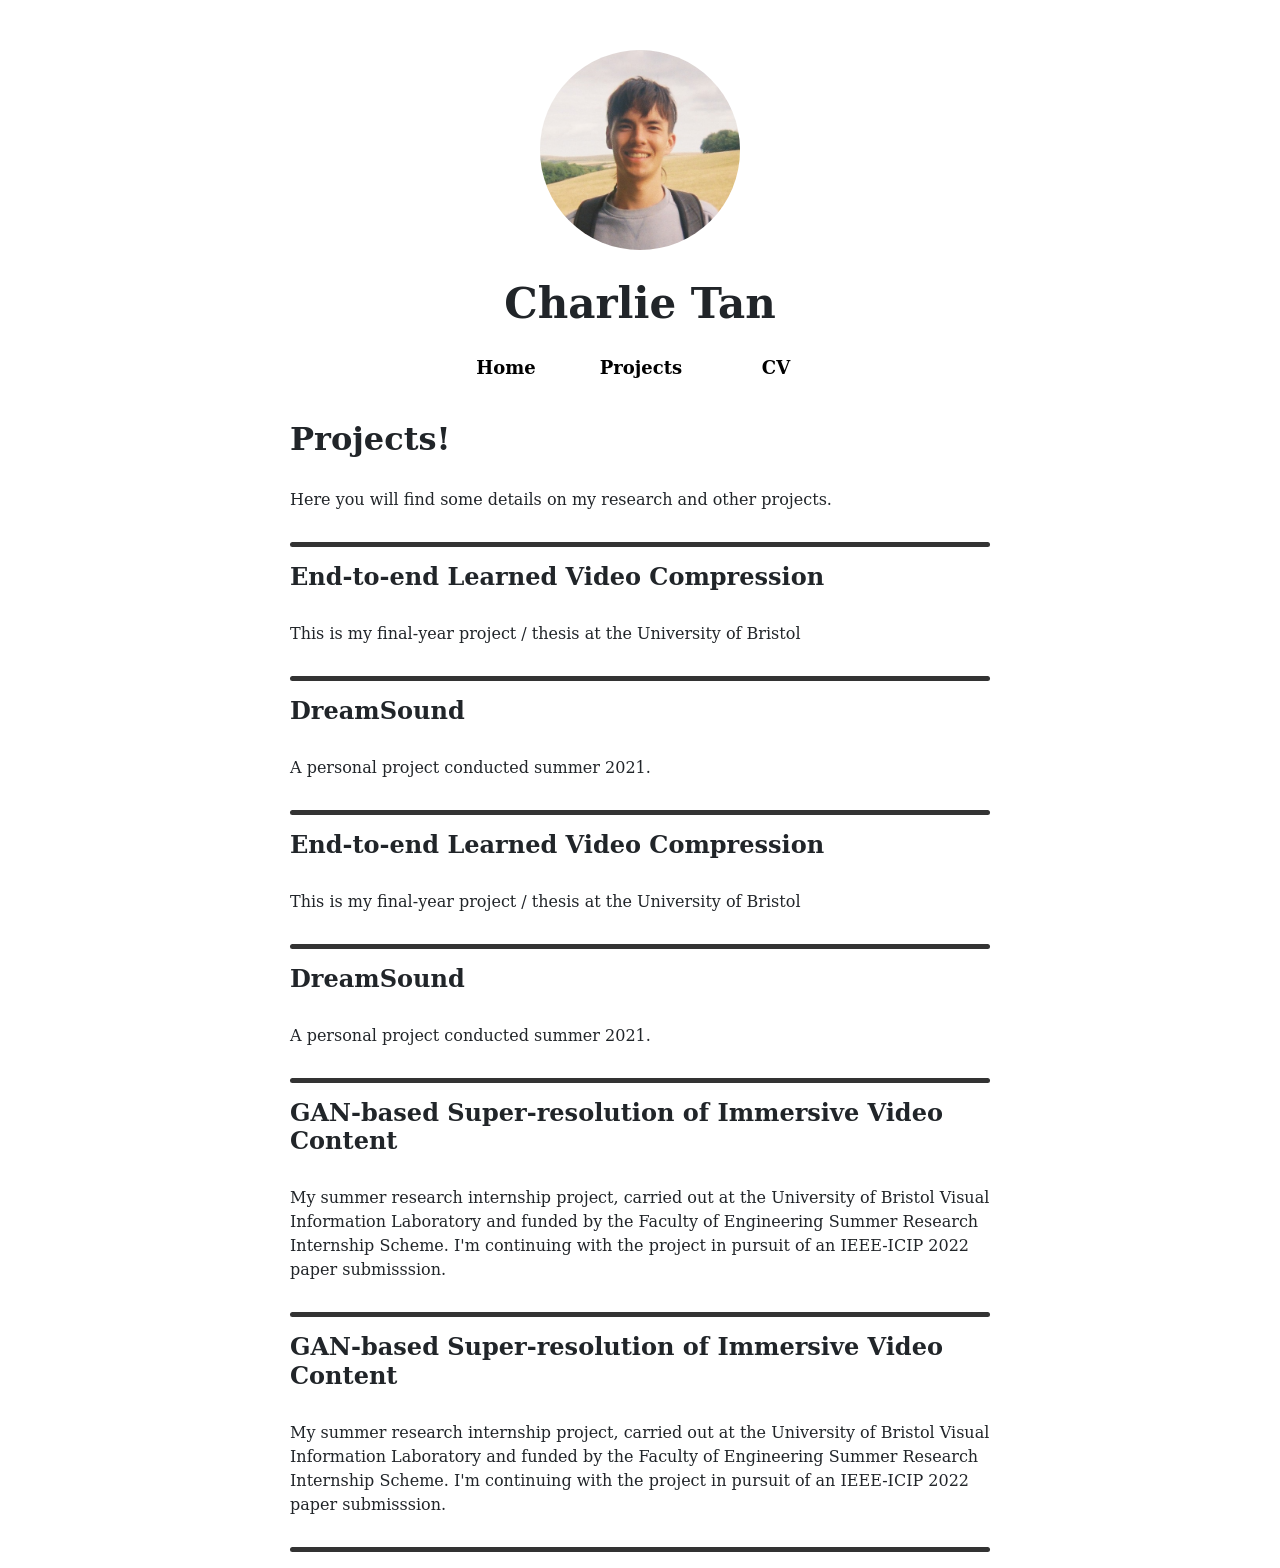
==== projects.html @ d8f91451 "initial commit" ====
<!DOCTYPE html>

<html lang="en">
	<head>
		<title>Charlie Tan</title>
		<link rel="stylesheet" href="bootstrap.min.css">
		<link rel='stylesheet' href='styles.css'>
	</head>
	<body>

		<div class='headshot'>
			<img src='media/photo5.png' alt='My headshot'>
		</div>

		<br>

		<div class='header'>
			<h1>Charlie Tan</h1>
		</div>

		<div class='nav'>
			<ul class='nav'>
				<li> <a href='index.html'> <button class="button">Home</button> </a> </li>
				<li> <a href='projects.html'> <button class="button">Projects</button> </a> </li>
				<li> <a href='media/CV.pdf'> <button class="button">CV</button> </a> </li>
			</ul>
		</div>

		<div class='content'>

			<h2>Projects!</h2>
			<p>
			Here you will find some details on my research and other projects.
			</p>
			<hr>

			<h4>End-to-end Learned Video Compression</h4>
			<p>
			This is my final-year project / thesis at the University of Bristol
			</p>
			<hr>

			<h4>DreamSound</h4>
			<p>
			A personal project conducted summer 2021.
			</p>
			<hr>

			<h4>End-to-end Learned Video Compression</h4>
			<p>
			This is my final-year project / thesis at the University of Bristol
			</p>
			<hr>

			<h4>DreamSound</h4>
			<p>
			A personal project conducted summer 2021.
			</p>
			<hr>

			<h4>GAN-based Super-resolution of Immersive Video Content</h4>
			<p>
			My summer research internship project, carried out at the University of Bristol Visual Information Laboratory and funded by the Faculty of Engineering Summer Research Internship Scheme. I'm continuing with the project in pursuit of an IEEE-ICIP 2022 paper submisssion.
			</p>
			<hr>

			<h4>GAN-based Super-resolution of Immersive Video Content</h4>
			<p>
			My summer research internship project, carried out at the University of Bristol Visual Information Laboratory
			and funded by the Faculty of Engineering Summer Research Internship Scheme. I'm continuing with the project in
			pursuit of an IEEE-ICIP 2022 paper submisssion.
			</p>
			<hr>

		</div>

	</body>
</html>
---- styles.css ----
html {
	overflow-y: scroll; 
}

body{
	font-family: 'Georgia', 'serif';
}

/* headshot image */
.headshot {
	position: relative;
	width: 200px;
	left: 50%; 
	top:50px;
	margin-left: -100px;
}

.headshot img {
	border-radius: 50%;
	width: 200px;
}

/* name header */
.header {
	margin-top: 55px;
	font-size: 42px;
}

.header h1 {
	font-weight: bold;
	font-size: 42px;
	text-align: center;
}

/* navigation bar */
.nav {
	position: relative;
	width:405px;
	left:50%;
	margin-top: 8px;
	margin-left: -202px;
	list-style:none;
}

.nav .button {
	border: none;
	height: 45px;
	width: 135px;
	text-align: center;
	font-size: 18px;
	font-weight: bold;
	transition-duration: 0.5s;

	cursor: pointer;
	background-color: white;
	color: black;
}

.nav .button:hover {
	background-color: #99bbff;
	color: white;
}

/* content body */
.content {
	position: relative;
	width: 700px;
	left: 50%;
	margin-top: 30px;
	margin-left: -350px;
}

.content h2{
	font-weight: bold;
}

.content h4{
	font-weight: bold;
}

.content p {
	margin-top: 30px;
}

.content hr {
	border: none;
	margin-top: 30px;
	height: 5px;
	border-radius: 5px;
	background-color: #333; /* Modern Browsers */
}
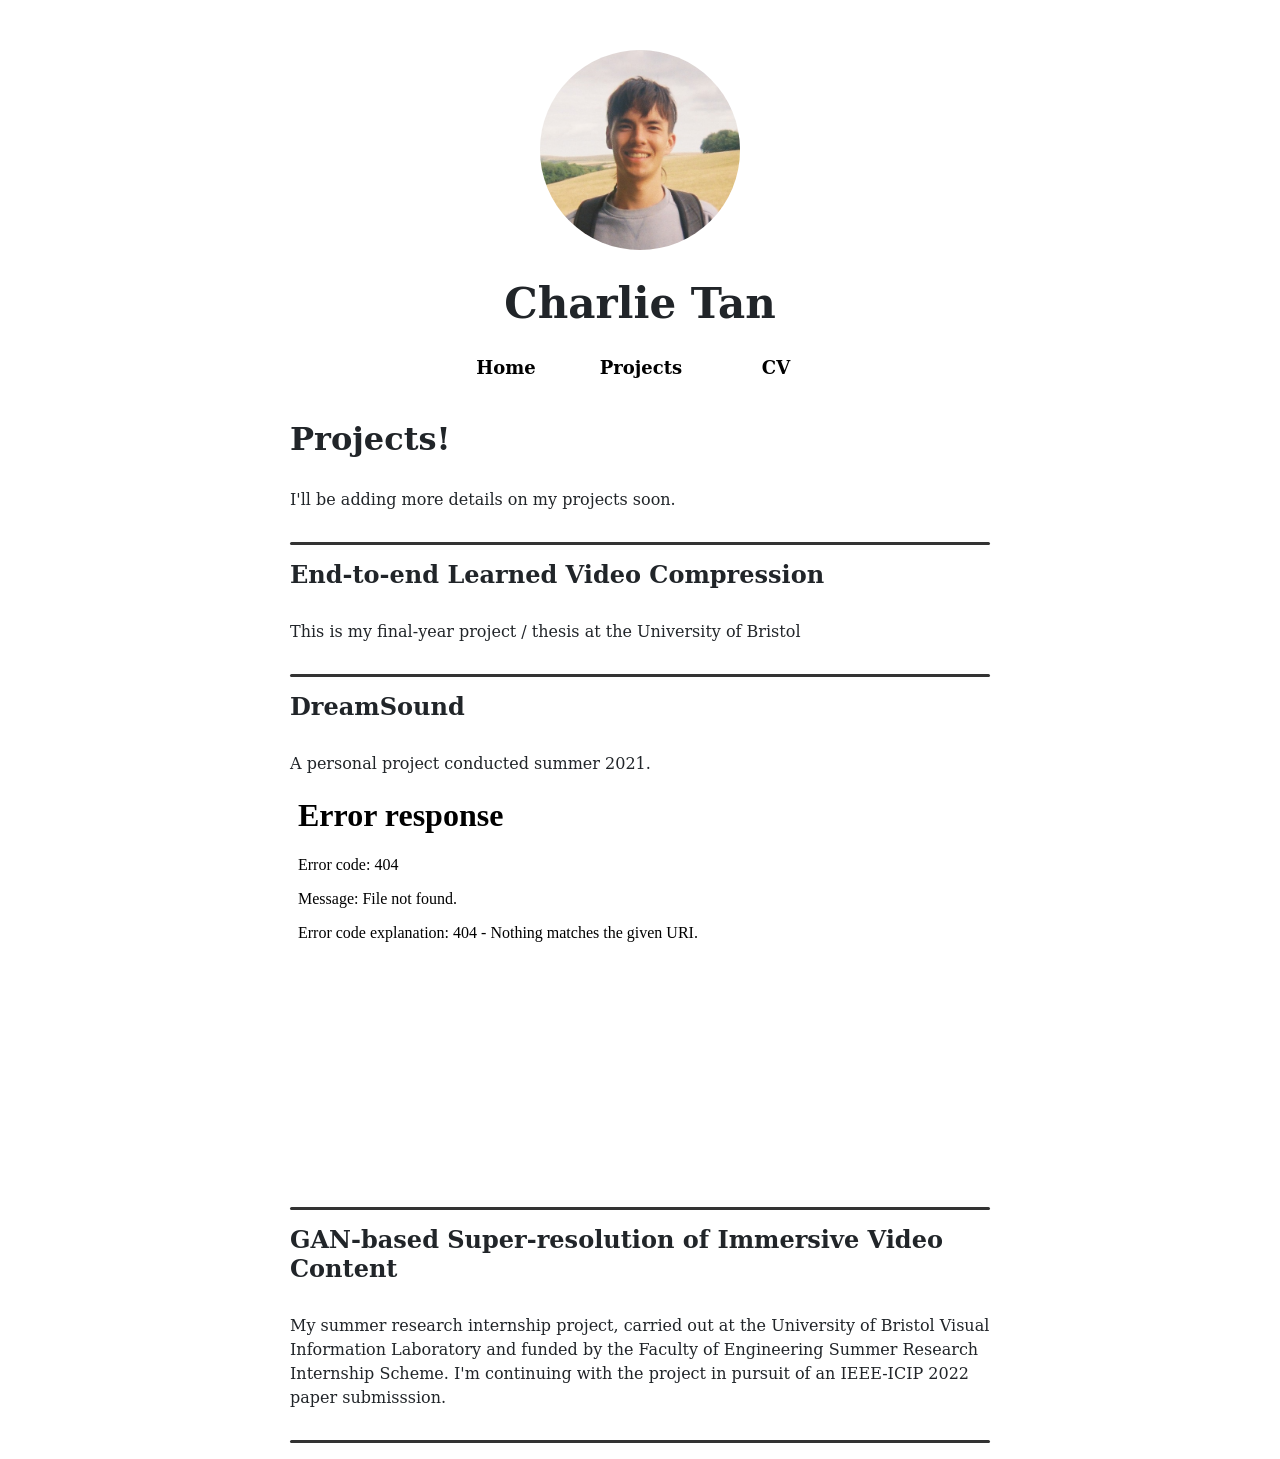
==== commit 2ee0d6e1: "thin hr, add video, change project header" ====
--- a/projects.html
+++ b/projects.html
@@ -30,7 +30,8 @@
 
 			<h2>Projects!</h2>
 			<p>
-			Here you will find some details on my research and other projects.
+			I'll be adding more details on my projects soon.
+			<!--Here you will find some details on my research and other projects.-->
 			</p>
 			<hr>
 
@@ -43,18 +44,9 @@
 			<h4>DreamSound</h4>
 			<p>
 			A personal project conducted summer 2021.
-			</p>
-			<hr>
 
-			<h4>End-to-end Learned Video Compression</h4>
-			<p>
-			This is my final-year project / thesis at the University of Bristol
-			</p>
-			<hr>
+			<iframe width="700" height="394" src="media/test.mp4" frameborder="0" allowfullscreen></iframe>
 
-			<h4>DreamSound</h4>
-			<p>
-			A personal project conducted summer 2021.
 			</p>
 			<hr>
 
@@ -64,14 +56,6 @@
 			</p>
 			<hr>
 
-			<h4>GAN-based Super-resolution of Immersive Video Content</h4>
-			<p>
-			My summer research internship project, carried out at the University of Bristol Visual Information Laboratory
-			and funded by the Faculty of Engineering Summer Research Internship Scheme. I'm continuing with the project in
-			pursuit of an IEEE-ICIP 2022 paper submisssion.
-			</p>
-			<hr>
-
 		</div>
 
 	</body>
--- a/styles.css
+++ b/styles.css
@@ -86,7 +86,7 @@
 .content hr {
 	border: none;
 	margin-top: 30px;
-	height: 5px;
-	border-radius: 5px;
+	height: 3px;
+	border-radius: 3px;
 	background-color: #333; /* Modern Browsers */
 }
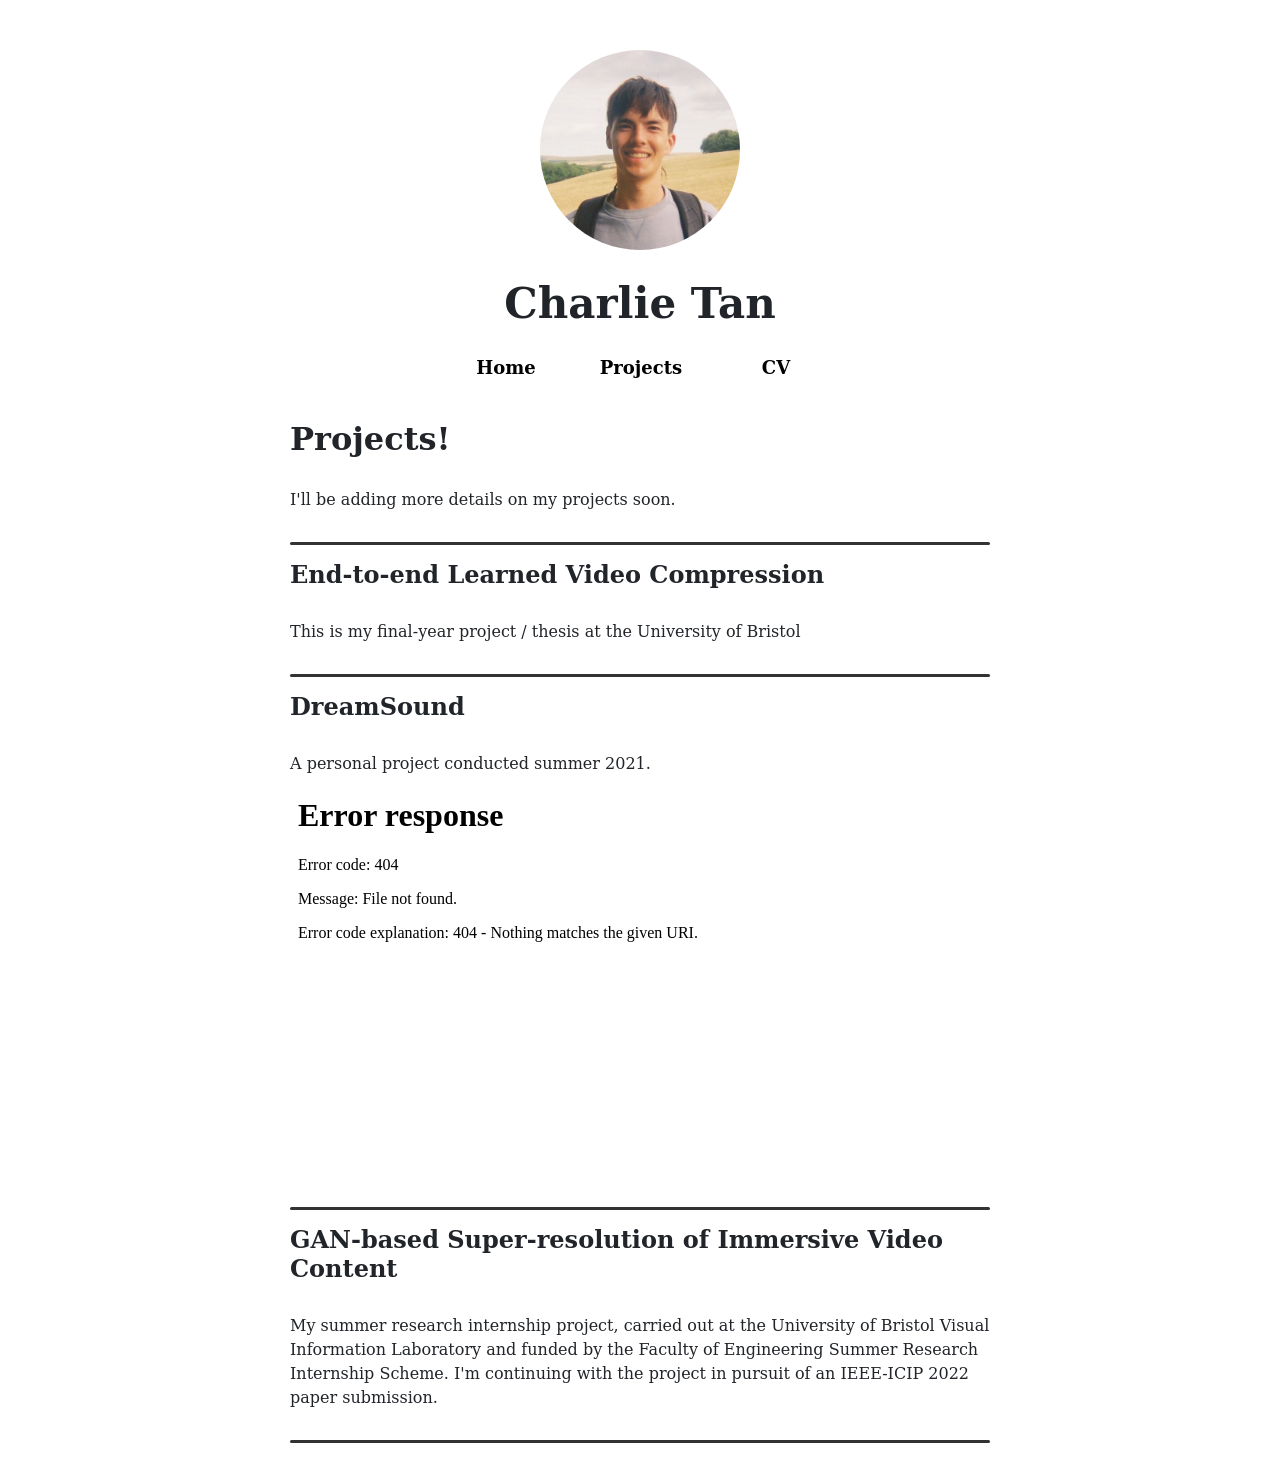
==== commit e27b02e2: "add link to github" ====
--- a/projects.html
+++ b/projects.html
@@ -52,7 +52,7 @@
 
 			<h4>GAN-based Super-resolution of Immersive Video Content</h4>
 			<p>
-			My summer research internship project, carried out at the University of Bristol Visual Information Laboratory and funded by the Faculty of Engineering Summer Research Internship Scheme. I'm continuing with the project in pursuit of an IEEE-ICIP 2022 paper submisssion.
+			My summer research internship project, carried out at the University of Bristol Visual Information Laboratory and funded by the Faculty of Engineering Summer Research Internship Scheme. I'm continuing with the project in pursuit of an IEEE-ICIP 2022 paper submission.
 			</p>
 			<hr>
 
